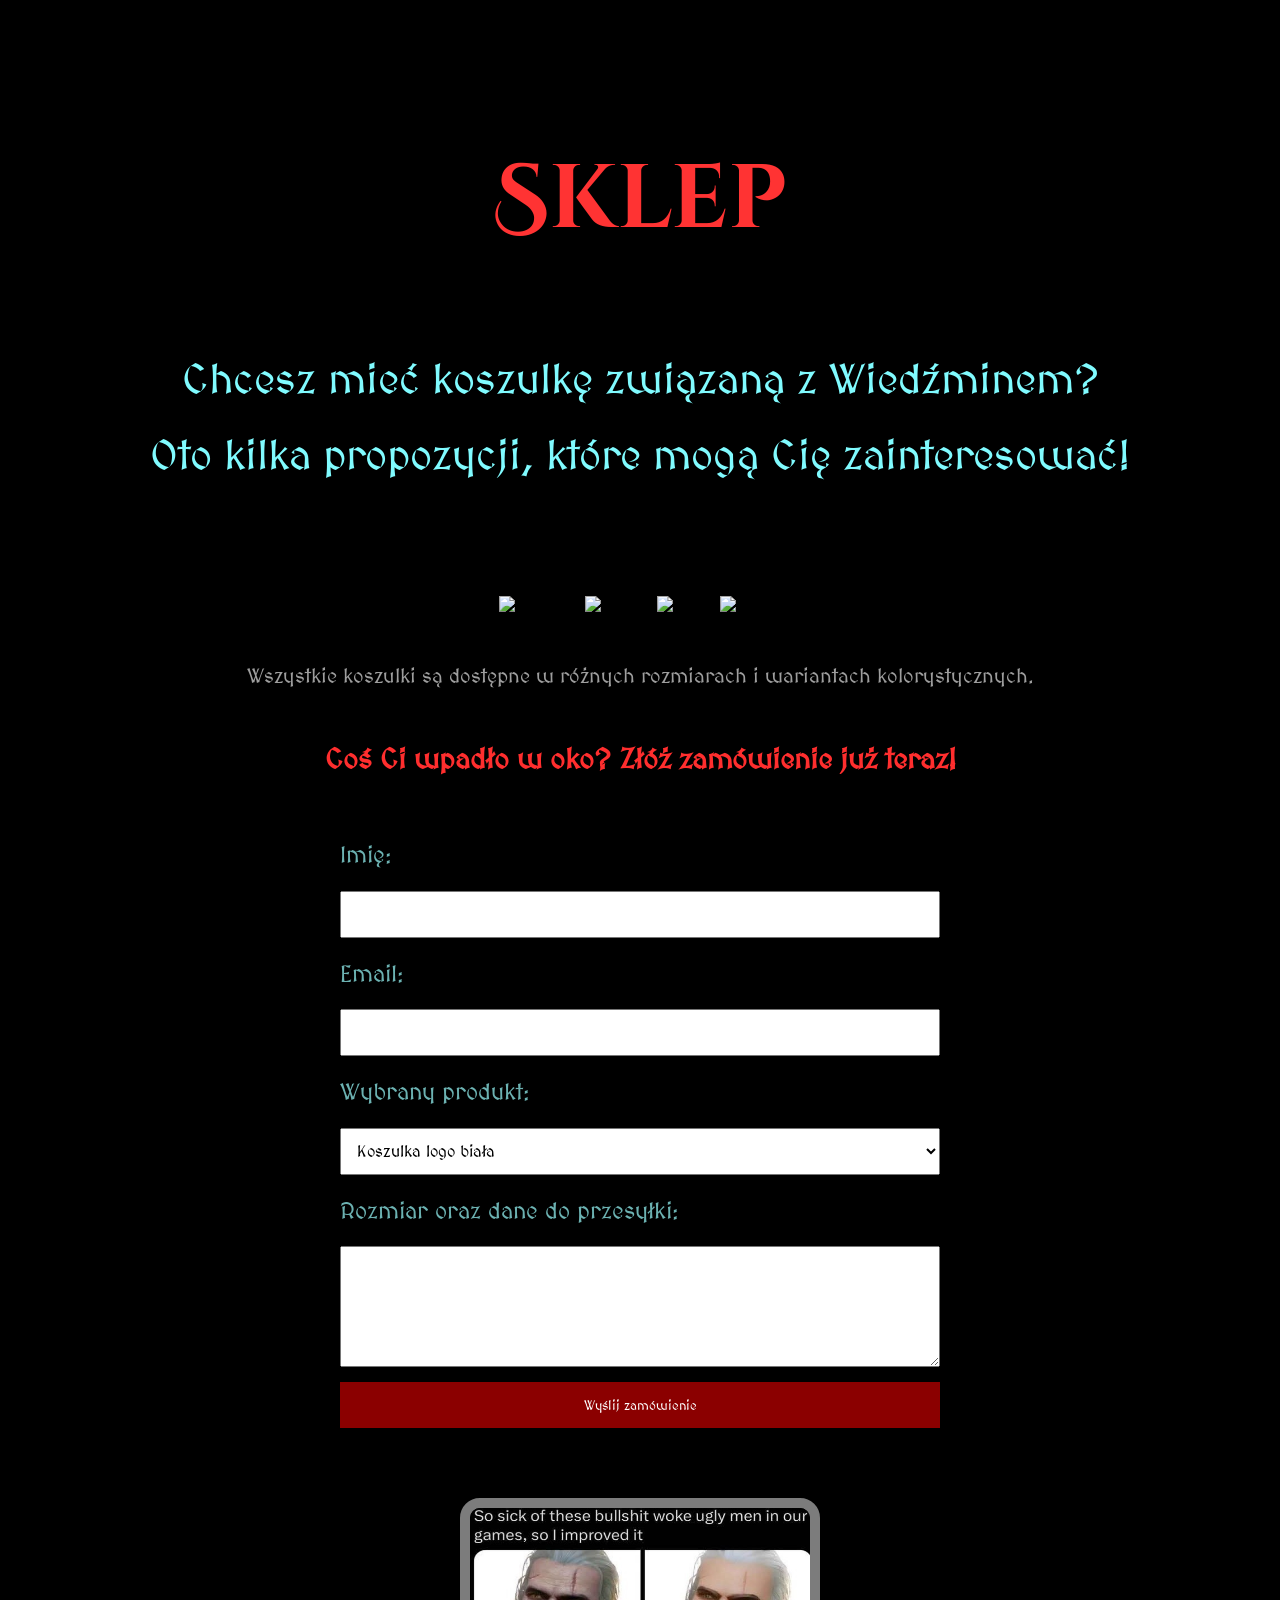
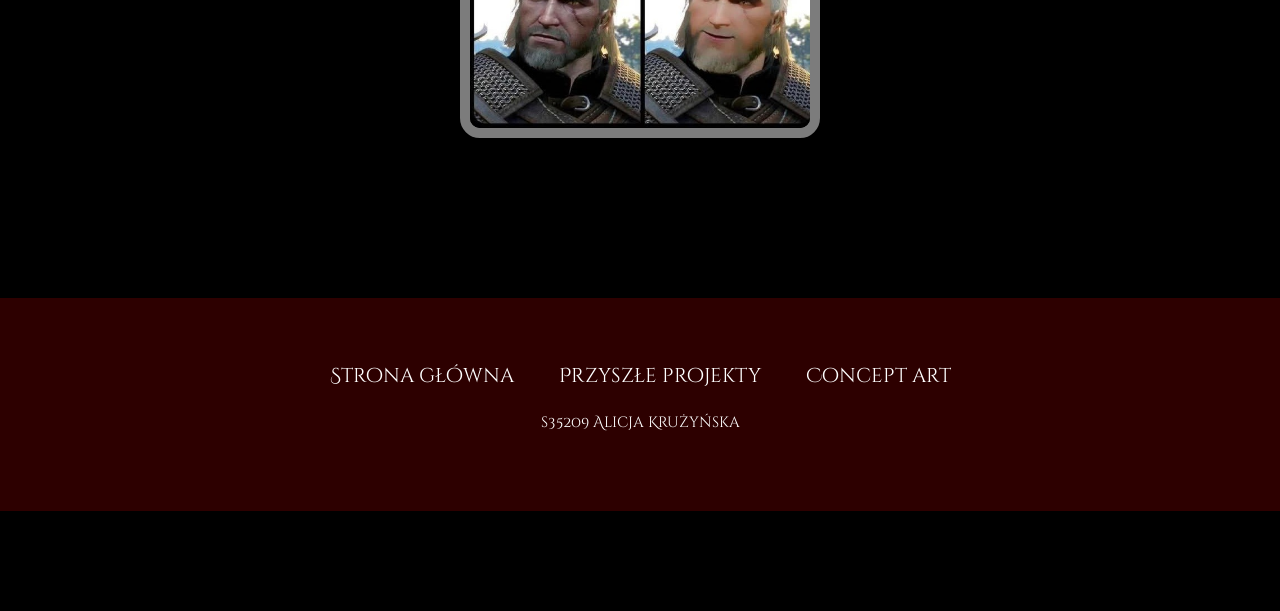
==== merch.html @ 724cf954 "website" ====
<!DOCTYPE html>
<html lang="pl">
<head>
<meta charset="UTF-8">
<title>merch.html</title>
<link rel="stylesheet" href="subpages.css">
<link rel="preconnect" href="https://fonts.googleapis.com">
<link rel="preconnect" href="https://fonts.gstatic.com" crossorigin>
<link href="https://fonts.googleapis.com/css2?family=Cinzel+Decorative:wght@400;700;900&family=Cormorant+Unicase:wght@300;400;500;600;700&family=MedievalSharp&family=Modern+Antiqua&display=swap" rel="stylesheet">

</head>

<body>
    <section id="sklep" class="bg-section">
<header>
    <h1>Sklep</h1>
</header>

<div class="container">

<p>
    Chcesz mieć koszulkę związaną z Wiedźminem? Oto kilka propozycji, które mogą Cię zainteresować!

</p>

</div>

<section id="merch">
    <div class="merch gallery">
    
        <img src=https://ih1.redbubble.net/image.3383203146.3102/ssrco,classic_tee,womens_02,fafafa:ca443f4786,front,product_square,x600.1.jpg alt="Koszulka" width="350" height="350">
        <img src="obrazki_witcher\bluzkathree.jpg" alt="Bluza2" width="350" height="350">
        <img src="obrazki_witcher\bluzkatwo.jpg" alt="Bluza" width="350" height="350">
    
    <img src="obrazki_witcher\bluzkafour.jpg" alt="Bluza3" width="350" height="350">
    </div>
</section>

<section id="sizes">
    <p> Wszystkie koszulki są dostępne w różnych rozmiarach i wariantach kolorystycznych.</p>
</section>



<h3>Coś Ci wpadło w oko? Złóż zamówienie już teraz!</h3>

<form class="order-form">

    <label>Imię:</label>
    <input type="text">

    <label>Email:</label>
    <input type="email">

    <label>Wybrany produkt:</label>
    <select>
        <option>Koszulka logo biała</option>
        <option>Koszulka Geralt</option>
        <option>Koszulka logo czarna</option>
        <option>Koszulka Medalion</option>
    </select>

    <label>Rozmiar oraz dane do przesyłki:</label>
    <textarea rows="5"></textarea>

    <button type="submit">Wyślij zamówienie</button>

</form>


<div style="text-align:center; margin-top:70px;">
    <img src="obrazki_witcher/meme.jpeg" alt="meme" style="border: 10px solid rgb(124, 124, 124); border-radius: 20px; width: 340px; height: 220px;">
</div>

<footer>

<div class="footer-nav">


        <a href="index.html">Strona główna</a>
        
        <a href="przyszle_projekty.html">Przyszłe projekty</a>



        <a href="aktualnosci.html">Concept art</a>
    
    </div>

    <p>s35209 Alicja Krużyńska</p>

</footer>


</body>
</section>
</html>
---- subpages.css ----
html{
    scroll-behavior:smooth;
}

body{
    margin: 0px 0px;
    background-color:#000000;
    line-height:1.8;
}


header{
    height:200px;
    
    
    display:flex;
    justify-content:center;
    align-items:center;
    text-align:center;
    url("witcher.jpg");
}

/* TITLE */
h1{
    margin top: 50px;
    font-family:'Cinzel Decorative';
    font-size:90px;
    color:hsl(0,100%,60%);
}

/* TEXT */
p:not(footer p, header p, #sizes p){
    font-family:'MedievalSharp';
    color:hsl(182, 100%, 75%);
    font-size:42px;
    text-align:justify;
    text-align:center;
    padding: 0px 0px;
    margin-bottom: 50px;
    margin-left: 150px;
    margin-right: 150px;
}

/* MERCH */
#merch{
    margin-left: 50px;
    margin-top: 100px;
    margin-right: 50px;
    display:flex;
    justify-content:space-around;
}


#merch{
    display:flex;
    justify-content:space-around;
    gap:30px;
    flex-wrap:wrap;
}

#merch img{
    width:350px;
    transition:0.3s;
    border:3px solid transparent;
}

#merch img:hover{
    transform:scale(1.08);
    border-color:hsl(31,100%,50%);
    border-width:7px;
}

h3{
    font-family:'MedievalSharp';
    font-size:28px;
    color:hsl(0, 100%, 59%);
    margin-top:40px;
    text-align:center;
}

#sizes{
font-family:'MedievalSharp';
    font-size:20px;
    color:hsla(0, 0%, 87%, 0.712);
    text-align:center;
    margin-top:30px;
}

.order-form{
    max-width:600px;
    margin:50px auto;
    display:flex;
    flex-direction:column;
    gap:15px;
}

.order-form input,
.order-form select,
.order-form textarea{
    padding:12px;
    font-size:16px;
    font-family:'MedievalSharp';
}

.order-form button{
   font-family:'MedievalSharp';
    padding:15px;
    background:#8b0000;
    color:rgb(255, 255, 255);
    border:none;
    cursor:pointer;
}
label{
    font-family:'MedievalSharp';
    color:hsl(180, 31%, 56%);
    font-size:23px;
}

.order-form button:hover{
    font-family:'MedievalSharp';
    background:#c0392b;
}

#sklep.bg-section{
  background: 
  linear-gradient(
      rgba(0,0,0,0.9),
        rgba(0, 0, 0, 0.61)

  ),
        url("obrazki_witcher/sklep.jpg");

    background-size:cover;
    background-position:center;
    background-attachment:fixed;

    padding:100px 0;
    
}

/* FOOTER */
footer{
    font-family:'Cinzel Decorative';
    color:white;
    font-size:20px;
    text-align:center;
    padding:60px;
    background:#2d0000;
    margin-top: 150px;
    position: sticky; bottom;
}

.footer-nav{
    font-family:'Cinzel Decorative';
    font-size:20px;
    text-align:center;
    margin:0px 40px;
}

.footer-nav a{
    font-family:'Cinzel Decorative';
    color:white;
    font-size:20px;
    text-decoration:none;
    margin:0px 20px;
    transition:0.3s;
}

.footer-nav a:hover{
    color:hsl(31,100%,50%);
    font-size:23px;
}

footer p{
    font-size: 15px;
    

}




#pp{
    margin: 0px 0px;
    line-height:1.8;

    background:
    linear-gradient(
        rgba(0, 0, 0, 0.45),
        rgba(0, 0, 0, 0)
    ),
    url("obrazki_witcher/witcherfour.webp");

    background-size:cover;

    background-position:center;
    background-attachment:fixed;
    margin-bottom: 0px 0px;
    }
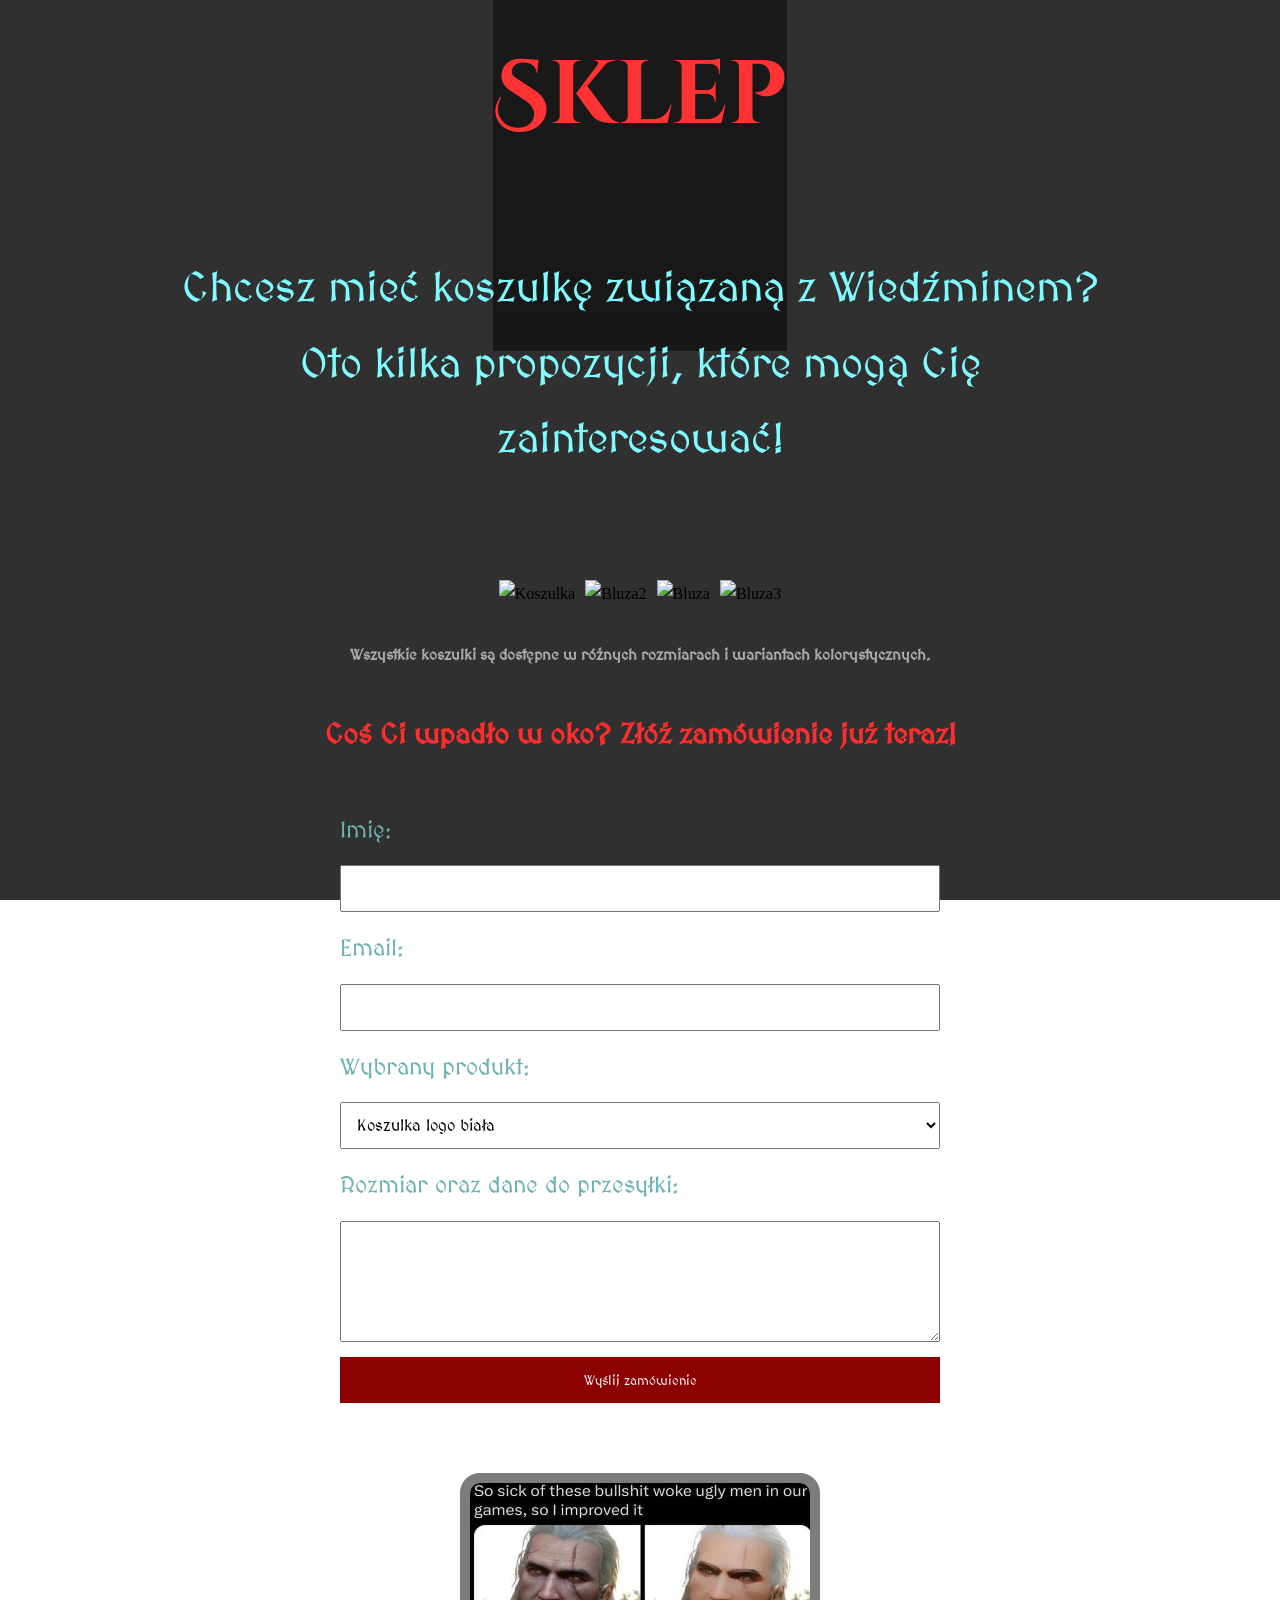
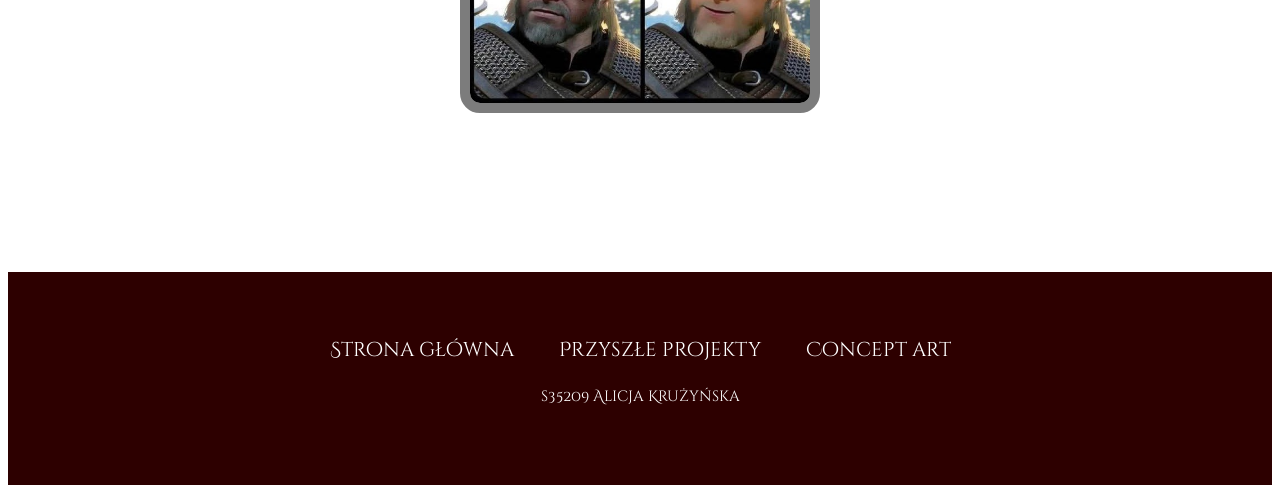
==== commit 657d00bf: "Merge branch 'main' of https://github.com/s35209-pja/s35209-pja.github.io-main" ====
--- a/merch.html
+++ b/merch.html
@@ -11,9 +11,11 @@
 </head>
 
 <body>
+    
+<header>
     <section id="sklep" class="bg-section">
-<header>
     <h1>Sklep</h1>
+    </section>
 </header>
 
 <div class="container">
@@ -29,15 +31,15 @@
     <div class="merch gallery">
     
         <img src=https://ih1.redbubble.net/image.3383203146.3102/ssrco,classic_tee,womens_02,fafafa:ca443f4786,front,product_square,x600.1.jpg alt="Koszulka" width="350" height="350">
-        <img src="obrazki_witcher\bluzkathree.jpg" alt="Bluza2" width="350" height="350">
-        <img src="obrazki_witcher\bluzkatwo.jpg" alt="Bluza" width="350" height="350">
+        <img src="obrazki_witcher/bluzkafour.jpg" alt="Bluza2" width="350" height="350">
+        <img src="obrazki_witcher/bluzkatwo.jpg" alt="Bluza" width="350" height="350">
     
-    <img src="obrazki_witcher\bluzkafour.jpg" alt="Bluza3" width="350" height="350">
+    <img src="obrazki_witcher/bluzkafour.jpg" alt="Bluza3" width="350" height="350">
     </div>
 </section>
 
 <section id="sizes">
-    <p> Wszystkie koszulki są dostępne w różnych rozmiarach i wariantach kolorystycznych.</p>
+    <h2> Wszystkie koszulki są dostępne w różnych rozmiarach i wariantach kolorystycznych.</h2>
 </section>
 
 
@@ -93,5 +95,5 @@
 
 
 </body>
-</section>
+
 </html>
--- a/subpages.css
+++ b/subpages.css
@@ -3,9 +3,18 @@
 }
 
 body{
-    margin: 0px 0px;
-    background-color:#000000;
     line-height:1.8;
+
+    background:
+    linear-gradient(
+        rgba(0, 0, 1, 0.813),
+        rgba(0, 0, 1, 0.813)
+    ),
+    url("obrazki_witcher/sklep.jpg");
+
+    background-size:cover;
+    background-position:center;
+    background-attachment:fixed;
 }
 
 
@@ -17,12 +26,11 @@
     justify-content:center;
     align-items:center;
     text-align:center;
-    url("witcher.jpg");
 }
 
-/* TITLE */
+
 h1{
-    margin top: 50px;
+    margin-top: 50px;
     font-family:'Cinzel Decorative';
     font-size:90px;
     color:hsl(0,100%,60%);
@@ -80,7 +88,7 @@
 
 #sizes{
 font-family:'MedievalSharp';
-    font-size:20px;
+    font-size:10px;
     color:hsla(0, 0%, 87%, 0.712);
     text-align:center;
     margin-top:30px;
@@ -124,10 +132,9 @@
 #sklep.bg-section{
   background: 
   linear-gradient(
-      rgba(0,0,0,0.9),
-        rgba(0, 0, 0, 0.61)
-
-  ),
+      rgba(0, 0, 0, 0.484),
+        rgba(0, 0, 0, 0.564)
+        ),
         url("obrazki_witcher/sklep.jpg");
 
     background-size:cover;
@@ -180,22 +187,5 @@
 
 
 
-#pp{
-    margin: 0px 0px;
-    line-height:1.8;
-
-    background:
-    linear-gradient(
-        rgba(0, 0, 0, 0.45),
-        rgba(0, 0, 0, 0)
-    ),
-    url("obrazki_witcher/witcherfour.webp");
-
-    background-size:cover;
-
-    background-position:center;
-    background-attachment:fixed;
-    margin-bottom: 0px 0px;
-    }
 
 
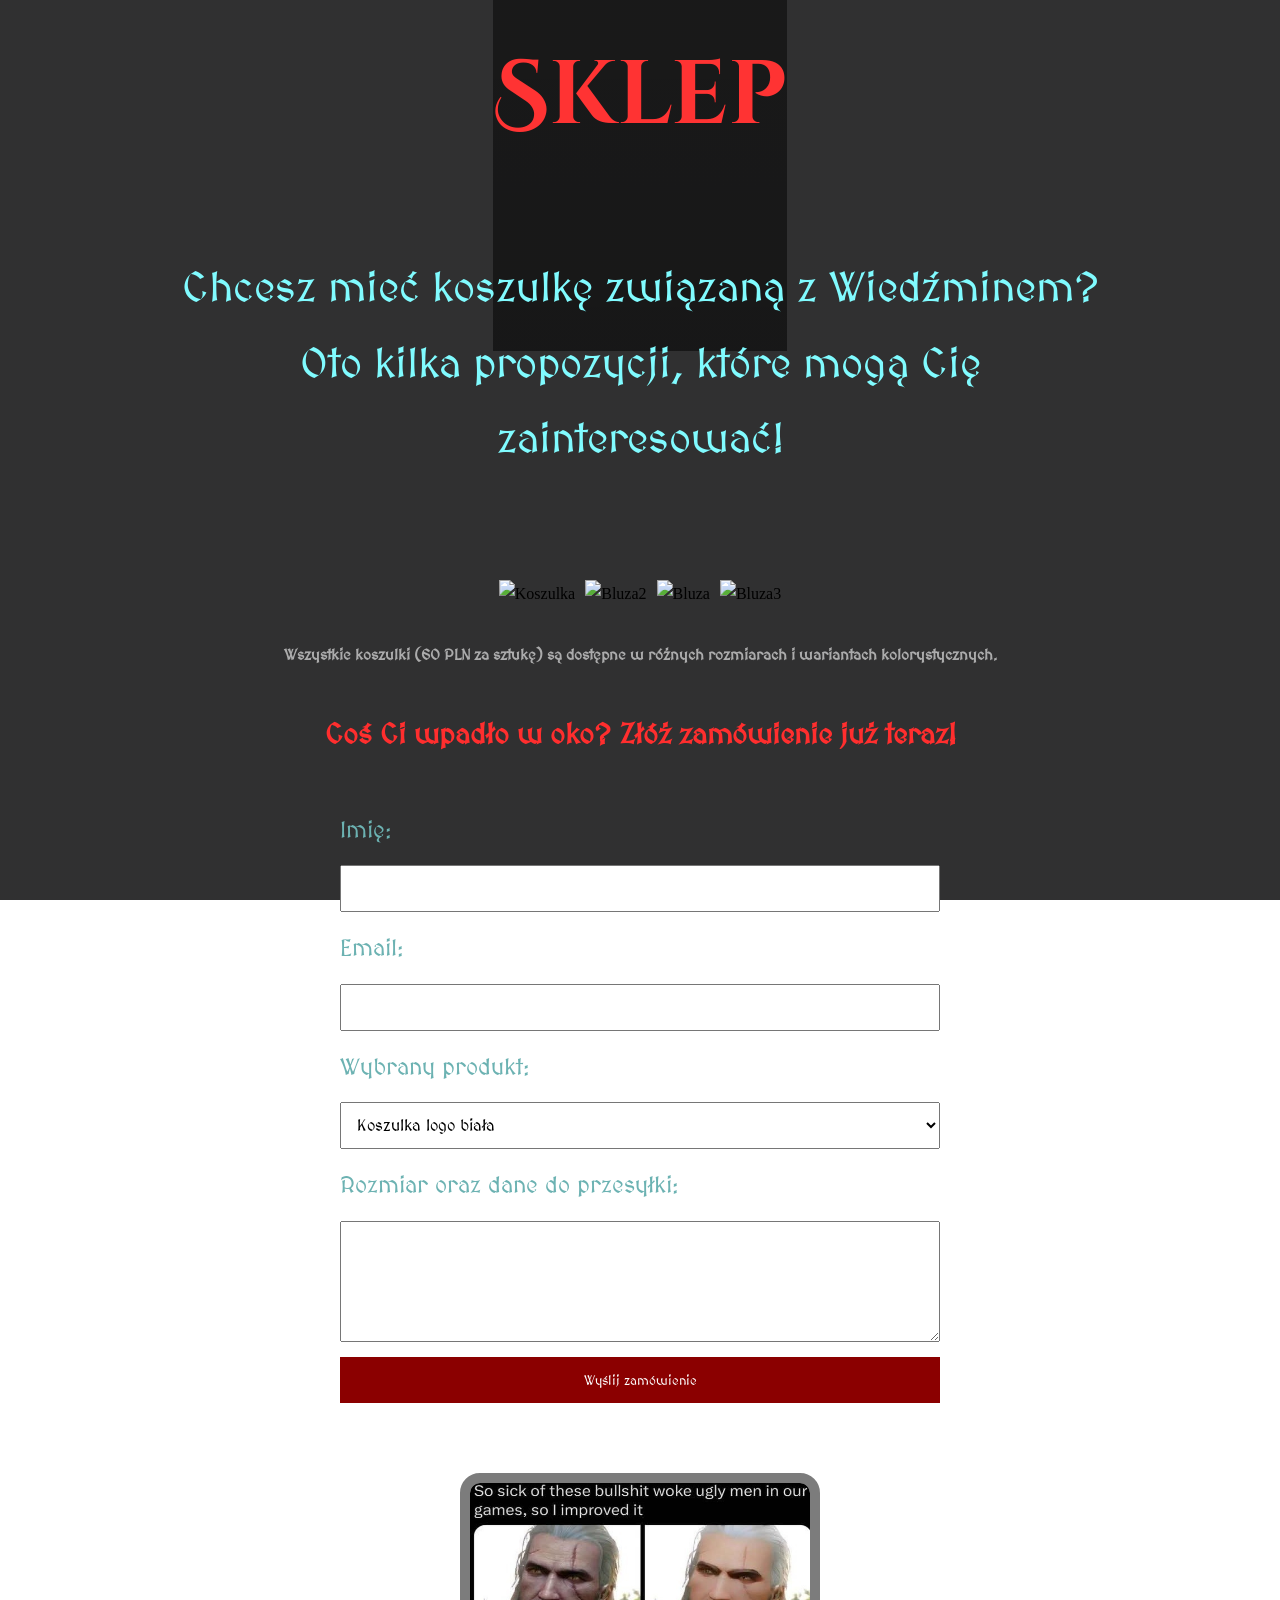
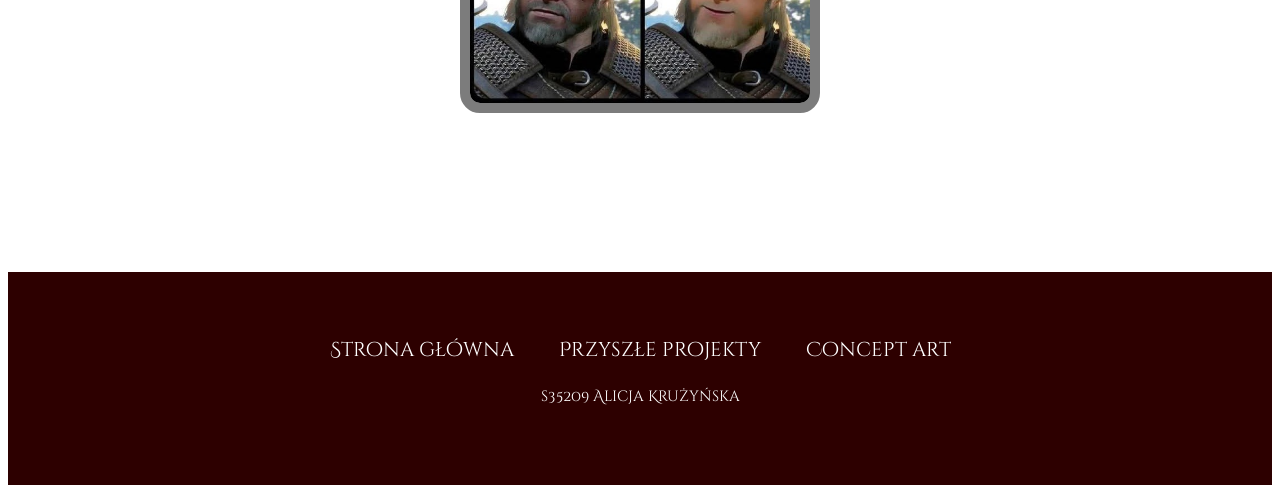
==== commit 5745d9e6: "last" ====
--- a/merch.html
+++ b/merch.html
@@ -31,7 +31,7 @@
     <div class="merch gallery">
     
         <img src=https://ih1.redbubble.net/image.3383203146.3102/ssrco,classic_tee,womens_02,fafafa:ca443f4786,front,product_square,x600.1.jpg alt="Koszulka" width="350" height="350">
-        <img src="obrazki_witcher/bluzkafour.jpg" alt="Bluza2" width="350" height="350">
+        <img src="obrazki_witcher/bluzkathree.jpg" alt="Bluza2" width="350" height="350">
         <img src="obrazki_witcher/bluzkatwo.jpg" alt="Bluza" width="350" height="350">
     
     <img src="obrazki_witcher/bluzkafour.jpg" alt="Bluza3" width="350" height="350">
@@ -39,9 +39,10 @@
 </section>
 
 <section id="sizes">
-    <h2> Wszystkie koszulki są dostępne w różnych rozmiarach i wariantach kolorystycznych.</h2>
+    <h2> Wszystkie koszulki (60 PLN za sztukę) są dostępne w różnych rozmiarach i wariantach kolorystycznych.</h2>
 </section>
 
+</section>
 
 
 <h3>Coś Ci wpadło w oko? Złóż zamówienie już teraz!</h3>
